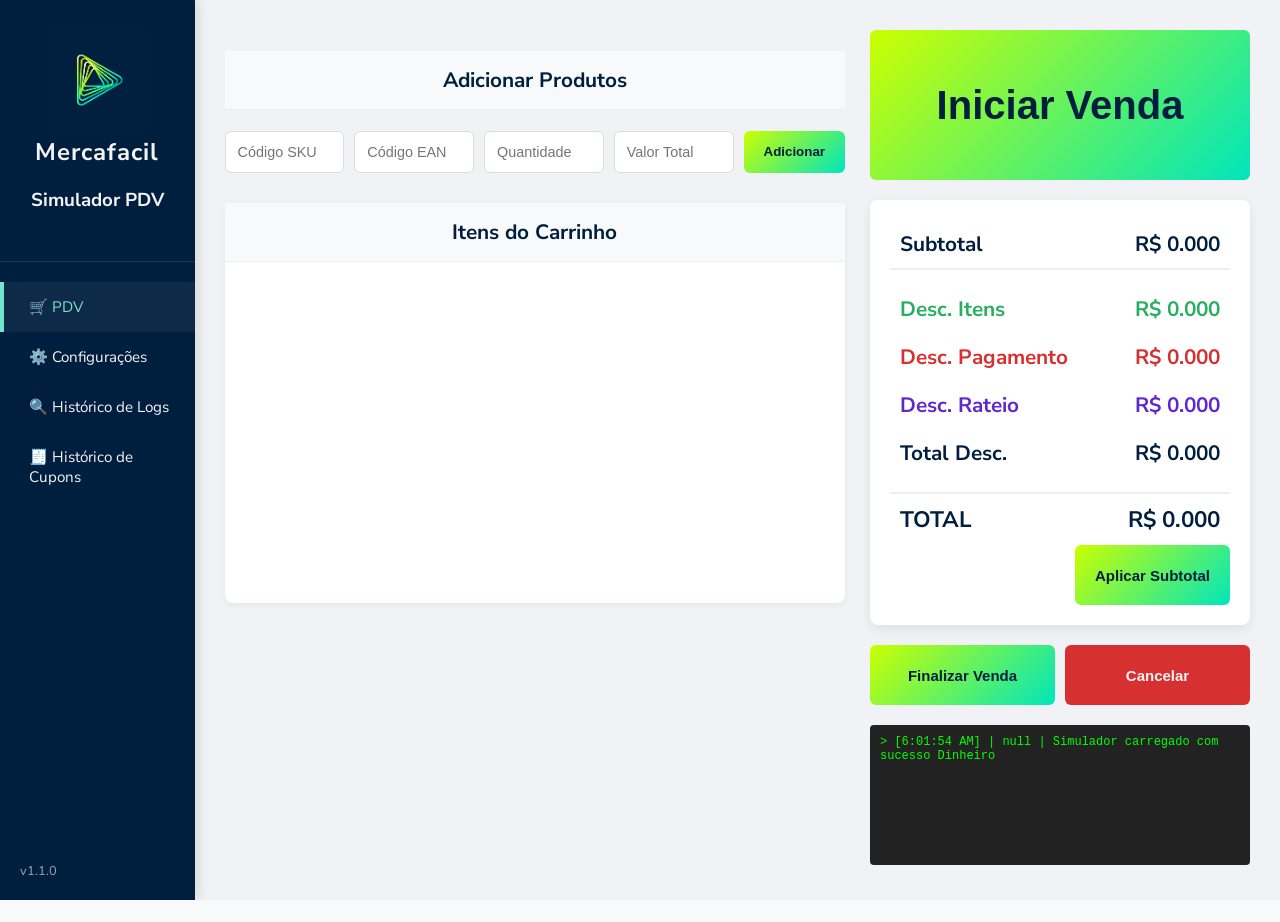
==== index.html @ e907f8af "abc" ====
<!DOCTYPE html>
<html lang="pt-br">
<head>
    <meta charset="UTF-8">
    <title>Simulador de PDV - Mercafacil</title>
    <link rel="stylesheet" href="css/style.css">
    <link href="https://fonts.googleapis.com/css2?family=Nunito+Sans:ital,wght@0,200..1000;1,200..1000&display=swap" rel="stylesheet">
</head>
<body>

    <div class="layout-sistema">

        <div id="modal-mensagens" style="display: none;">
            <div class="modal-conteudo-mensagens">
                <h2 id="texto-mensagem"></h2>
                <div id="container-botoes" class="grupo-botoes-modal"></div>
            </div>
        </div>

        <div id="modal-configuracoes" style="display: none;">
            <div class="modal-conteudo">
                <h2 style="color: var(--text-dark); text-align: center;">Configurações da conta</h2>
                <div class="formulario-grid">
                    <div id="engine">
                        <label for="janev22 consinco">Engine (PDV)</label>
                        <div >
                            <input type="radio" id="janev22" name="engine" value="janev22">
                            <label for="janev22">Jane - v2.2</label>

                            <input type="radio" id="consinco" name="engine" value="consinco">
                            <label for="consinco">Consinco</label>
                        </div>
                    </div>
                    <label for="input-doc-config">Número do Documento (CPF/CNPJ - Reuso):</label>
                    <input type="text" id="input-doc-config" class="input-padrao" placeholder="Documento para reuso">

                    <label for="input-token-config">Token:</label>
                    <input type="password" id="input-token-config" class="input-padrao" placeholder="Token da conta">

                    <label for="input-url-config">URL Base:</label>
                    <input type="text" id="input-url-config" class="input-padrao" placeholder="URL base da API">

                    <label for="input-user-config">Usuário (Consinco):</label>
                    <input type="text" id="input-user-config" class="input-padrao" placeholder="mercafacil">

                    <label for="input-partnerCode-config">partnerCode (Consinco):</label>
                    <input type="text" id="input-partnerCode-config" class="input-padrao" placeholder="1001">

                    <label for="input-paymentCode-config">paymentCode (Consinco):</label>
                    <input type="text" id="input-paymentCode-config" class="input-padrao" placeholder="40">
                </div>

                <span class="btn-fechar-modal" id="btn-fechar-config">&times;</span>
                <button id="btn-confirmar-config" class="btn-padrao btn-gradient">Confirmar</button>
            </div>
        </div>

        <div id="modal-detalhes-log" style="display: none;">
            <div class="modal-conteudo">
                <h2 id="mensagem-log"></h2>
                <h3 id="tipo-log"></h3> 
                <h4 id="endpoint-log"></h4> 
                <pre id="detalhe-log"></pre>
                <button onclick="document.getElementById('modal-detalhes-log').style.display='none'">Fechar</button>
            </div>
        </div>
        
        <div id="modal-cupom" style="display: none;">
            <span>Olá</span>
        </div>

        <aside class="barra-lateral">
            <div class="logo-container">
                <img src="mercafacil.png" alt="Logo Mercafacil" style="width: 100px; height: auto;">
                <span class="logo-texto">Mercafacil</span>
                <h3 class="light-texto">Simulador PDV</h3>
            </div>
            
            <nav class="menu-navegacao">
                <a href="#" class="item-menu ativo" onclick="alternarView('pdv')">🛒 PDV</a>
                <a href="#" class="item-menu" onclick="abrirConfiguracoes()">⚙️ Configurações</a>
                <a href="#" class="item-menu" onclick="alternarView('log')">🔍 Histórico de Logs</a>
                <a href="#" class="item-menu" onclick="alternarView('cupom')">🧾 Histórico de Cupons</a>
            </nav>

            <div class="menu-texto" style="color: white; padding: 20px; font-size: 0.8em; opacity: 0.6;">
                v1.1.0
            </div>
        </aside>

        <main class="conteudo-principal">
            
            <div id="view-pdv">
                <div class="grade-venda">
                    <div id="esquerda">
                        <h3 class="dark-texto cabecalho-produto">Adicionar Produtos</h3>
                        <div class="linha-entrada">
                            <input type="text" id="input-sku" placeholder="Código SKU" class="input-padrao">
                            <input type="text" id="input-ean" placeholder="Código EAN" class="input-padrao">
                            <input type="number" id="input-qtd" placeholder="Quantidade" class="input-padrao">
                            <input type="number" id="input-valor" placeholder="Valor Total" class="input-padrao">
                            <button onclick="adicionarProdutoManualmente()" class="btn-padrao btn-gradient btn-adicionar">Adicionar</button>
                        </div>
                        <div class="coluna-lista cabecalho-carrinho">
                            <div id="cabecalho-carrinho" class="dark-texto">
                                <span>Itens do Carrinho</span>
                            </div>
                            <div id="lista-itens"></div>
                        </div>
                    </div>

                    <div id="direita">
                        <div id="iniciar-venda">
                            <button id="btn-iniciar-venda" class="btn-padrao btn-gradient btn-iniciar-venda">Iniciar Venda</button>
                        </div>

                        <div class="coluna-resumo">
                            <div class="card-totais">
                                <div class="linha-resumo linha-subtotal">
                                    <span>Subtotal</span>
                                    <span id="valor-total">R$ 0,000</span>
                                </div>
                                <div class="linha-resumo linha-desc-itens">
                                    <span>Desc. Itens</span>
                                    <span id="valor-desc-itens">R$ 0,000</span>
                                </div>
                                <div class="linha-resumo linha-desc-pagamento">
                                    <span>Desc. Pagamento</span>
                                    <span id="valor-pagamento" >R$ 0,000</span>
                                </div>
                                <div class="linha-resumo linha-desc-rateio">
                                    <span>Desc. Rateio</span>
                                    <span id="valor-rateio">R$ 0,000</span>
                                </div>
                                <div class="linha-resumo">
                                    <span>Total Desc.</span>
                                    <span id="valor-descontos">R$ 0,000</span>
                                </div>
                                <div class="linha-resumo total-final">
                                    <span>TOTAL</span>
                                    <span id="valor-liquido">R$ 0,000</span>
                                </div>
                                <div class="btn-subtotal">
                                    <button onclick="enviarSubtotal()" id="btn-subtotal" class="btn-padrao btn-gradient btn-subtotal">Aplicar Subtotal</button>
                                </div>
                            </div>
                         </div>
                        <div class="acoes-venda">
                            <button onclick="enviarFinalizarTransacao(), enviarCupom()" id="btn-confirmar" class="btn-padrao btn-gradient btn-finalizar">Finalizar Venda</button>
                            <button onclick="enviarCancelarTransacao()" id="btn-cancelar" class="btn-padrao btn-cancelar">Cancelar</button>
                        </div>
                        <div id="log-tempo-real" class="log-container-footer"></div>
                    </div>
                </div>
            </div>

            <div id="view-log" style="display: none;">
                <h2 class="dark-texto">Histórico de Transações</h2>
                <div class="tabela-logs-container">
                    <table id="tabela-transacoes">
                        <thead>
                            <tr>
                                <th>ID da Transação</th>
                                <th>Data/Hora</th>
                                <th>Status</th>
                                <th>Ação</th>
                                <th>Request</th>
                                <th>Response</th>
                            </tr>
                        </thead>
                        <tbody id="corpo-tabela-logs">
                            </tbody>
                    </table>
                </div>
            </div>

            <div id="view-cupom" style="display: none;">
                <h2 class="dark-texto">Histórico de Cupons</h2>
                <div class="container-historico-cupons"></div>
            </div>

        </main>
    </div>

    <script type="module" src="js/main.js"></script>
</body>
</html>/
---- css/style.css ----
:root {
    --brand-navy: #001f3f;       
    --brand-cyan: #74e5cd;       
    --brand-lime: #ccff00; 
    --brand-green: #27ae60;   
    --brand-red: #d63031; 
    --brand-purple: #5f27cd; 
    --text-light: #f4f4f4;       
    --text-dark: #001f3f;        
    --accent-gradient: linear-gradient(135deg, #ccff00 0%, #00e5bc 100%);
    --bg-light: #f8f9fa;
    --border-color: #ddd;
}

/* Layout Global */
html, body {
    margin: 0;
    padding: 0;
    height: 100vh; 
    width: 100vw;  
    overflow: hidden; 
}

body {
    font-family: 'Nunito Sans', Roboto, Helvetica, Arial, sans-serif;
    -webkit-font-smoothing: antialiased;
    background-color: var(--bg-light);
}

.layout-sistema {
    display: flex;
    height: 100vh;
    width: 100vw;
}

/* Barra Lateral */
.barra-lateral {
    width: 260px;
    background-color: var(--brand-navy);
    color: var(--text-light);
    display: flex;
    flex-direction: column;
    box-shadow: 4px 0 10px rgba(0,0,0,0.1);
    z-index: 10;
}

.logo-container {
    padding: 30px 20px;
    text-align: center;
    border-bottom: 1px solid rgba(255,255,255,0.1);
}

.logo-texto {
    font-size: 1.5rem;
    font-weight: bold;
    display: block;
    letter-spacing: 1px;
}

.light-texto { 
    color: var(--text-light);
}

.dark-texto { 
    color: var(--text-dark)
}

.menu-navegacao { padding: 20px 0; flex-grow: 1; }

.item-menu {
    display: block;
    padding: 15px 25px;
    color: var(--text-light);
    text-decoration: none;
    transition: all 0.3s;
    font-size: 0.95rem;
    border-left: 4px solid transparent;
}

.item-menu:hover, .item-menu.ativo {
    background: rgba(255,255,255,0.05);
    border-left-color: var(--brand-cyan);
    color: var(--brand-cyan);
}

/* Área de Conteúdo */
.conteudo-principal {
    flex-grow: 1;
    padding: 30px;
    overflow-y: auto;
    background-color: #f0f2f5;
}

/* Grid do PDV */
.grade-venda {
    display: grid;
    grid-template-columns: 1fr 380px;
    gap: 25px;
    height: calc(100vh - 100px);
}

#engine {
    border: 1px solid var(--border-color);
    border-radius: 6px;
    display: flexbox;
    padding: 8px;
    margin-bottom: 8px;
}

/* Inputs e Botões */
.input-padrao {
    padding: 12px;
    border: 1px solid var(--border-color);
    border-radius: 6px;
    font-size: 0.9rem;
    margin-bottom: 10px;
    width: 100%;
    box-sizing: border-box;
}

.btn-padrao {
    padding: 12px 20px;
    border: none;
    border-radius: 6px;
    cursor: pointer;
    font-weight: 600;
    transition: opacity 0.2s;
    align-items: center;
    justify-content: center;
}

.btn-gradient {
    background: var(--accent-gradient);
    color: var(--text-dark);
}

.btn-gradient:hover { 
    opacity: 0.9; 
}

.btn-adicionar {
    margin-bottom: 10px;
    color: var(--text-dark);
}

.btn-iniciar-venda {
    height: 150px;
    width: 100%;
    font-size: 40px;
    color: var(--text-dark);
    margin-bottom: 20px;
}


.btn-subtotal {
    height: 60px;
    display: flex;
    justify-content: flex-end;
    font-size: 15px;
}

.acoes-venda {
    display: flex;
    padding:0;
    margin-top: 20px;
    gap: 10px;      
    width: 100%;
    box-sizing: border-box; 
}

/* Botão Cancelar */
.btn-cancelar { 
    flex: 1 1 0; /* O terceiro valor (0) garante que eles ignorem o tamanho do texto interno */
    width: 0;    /* Força o flexbox a calcular o tamanho do zero de forma igual */
    height: 60px;
    display: flex;
    align-items: center;
    justify-content: center;
    white-space: nowrap;
    background: var(--brand-red);
    color: var(--text-light);
    font-size: 15px;
}

/* Botão Finalizar (usando sua classe de gradiente) */
.btn-finalizar {
    flex: 1 1 0; /* O terceiro valor (0) garante que eles ignorem o tamanho do texto interno */
    width: 0;    /* Força o flexbox a calcular o tamanho do zero de forma igual */
    height: 60px;
    display: flex;
    align-items: center;
    justify-content: center;
    white-space: nowrap;
    font-size: 15px;
}


/* Carrinho */
.coluna-lista {
    background: white;
    border-radius: 8px;
    box-shadow: 0 2px 8px rgba(0,0,0,0.05);
    display: flex;
    flex-direction: column;
    height: 400px;
    margin-top: 20px;
}

#cabecalho-carrinho {
    padding: 15px;
    background: #f8f9fa;
    border-bottom: 1px solid #eee;
    font-weight: bold;
    text-align: center;
    font-size: 1.3rem;
}

.cabecalho-produto {
    padding: 15px;
    background: #f8f9fa;
    border-bottom: 1px solid #eee;
    font-weight: bold;
    text-align: center;
    font-size: 1.3rem;
}

#lista-itens {
    flex-grow: 1;
    overflow-y: auto;
    padding: 10px;
}

.item-produto-bloco {
    padding: 20px 12px; 
    border-bottom: 1px solid #eee;
    display: flex;
    justify-content: space-between;
}

.info-principal {
    display: flex;
    gap: 20px; 
    align-items: center;
}

.info-principal-cupom {
    display: flex;
    gap: 20px; 
    align-items: left;
}

.indice {
    font-weight: 800;
    
}

/* Resumo Financeiro */
.card-totais {
    background: white;
    padding: 20px;
    border-radius: 8px;
    box-shadow: 0 4px 12px rgba(0,0,0,0.08);
}

.linha-entrada {
    display: grid;
    grid-template-columns: repeat(4, 1fr) auto; /* 4 inputs e 1 botão */
    gap: 10px;
    align-items: stretch; /* Faz todos esticarem para ter a mesma altura */
}

.linha-resumo {
    display: flex;
    justify-content: space-between;
    font-size: 1.3rem;
    padding: 10px;
    color: var(--text-dark);
    font-weight: bold
}

.linha-subtotal {
    border-bottom: 2px solid #eee;
}

.linha-desc-itens {
    color:var(--brand-green);
    margin-top: 15px;
}

.linha-desc-pagamento {
    color:var(--brand-red)
}

.linha-desc-rateio {
    color:var(--brand-purple)
}

.total-final {
    font-size: 1.4rem;
    font-weight: bold;
    color: var(--brand-navy);
    margin-top: 15px;
    padding-top: 10px;
    border-top: 2px solid #eee;
}

/* Logs Tempo Real (Footer) */
.log-container-footer {
    margin-top: 20px;
    background: #222;
    color: #00ff00;
    font-family: 'Courier New', monospace;
    font-size: 0.75rem;
    padding: 10px;
    height: 120px;
    overflow-y: auto;
    border-radius: 4px;
}

/* VIEW: Histórico de Logs (Tabela) */
.tabela-logs-container {
    background: white;
    padding: 20px;
    border-radius: 8px;
    box-shadow: 0 2px 10px rgba(0,0,0,0.05);
    margin-top: 20px;
}

table {
    width: 100%;
    border-collapse: collapse;
    text-align: left;
}

th {
    background: #f4f4f4;
    padding: 12px;
    border-bottom: 2px solid #ddd;
    font-size: 0.85rem;
}

td {
    padding: 12px;
    border-bottom: 1px solid #eee;
    font-size: 0.85rem;
    max-width: 200px;
    overflow: hidden;
    text-overflow: ellipsis;
    white-space: nowrap;
}

/* Badges de Status */
.status-badge {
    padding: 4px 8px;
    border-radius: 12px;
    font-size: 0.7rem;
    font-weight: bold;
    text-transform: uppercase;
}

.status-success { background: #d4edda; color: var(--brand-green); }
.status-error { background: #f8d7da; color: var(--brand-red); }
.status-info { background: #bea2c0; color: var(--brand-purple); }
.status-warn { background: #fff3cd; color: #856404; }

.container-historico-cupons {
    display: flex;
    flex-wrap: wrap;
    gap: 15px;
    padding: 20px;
}

.card-cupom {
    background: white;
    border: 1px solid #ddd;
    border-radius: 8px;
    padding: 15px;
    width: 180px;
    cursor: pointer;
    transition: transform 0.2s;
    text-align: center;
}

.card-cupom:hover {
    transform: translateY(-5px);
    box-shadow: 0 5px 15px rgba(0,0,0,0.1);
}

/* Modais */
#modal-mensagens, #modal-configuracoes, #modal-cupom, #modal-detalhes-log {
    position: fixed;
    top: 0; left: 0; width: 100%; height: 100%;
    background: rgba(0,0,0,0.6);
    display: flex;
    justify-content: center;
    align-items: center;
    z-index: 1000;
}

.modal-conteudo, .modal-conteudo-mensagens {
    background: white;
    padding: 30px;
    border-radius: 12px;
    width: 450px;
    max-width: 90%;
    max-height: 80%;
    overflow-y: auto;
    overflow-x: auto;
    word-wrap: break-word;
}

.cupom {
    background: white;
    padding: 20px;
    width: 600px;
    max-height: 80vh;
    overflow-y: auto;
    border-radius: 4px;
    box-shadow: 0 10px 25px rgba(0,0,0,0.2);
    font-family: 'Courier New', Courier, monospace; /* Fonte estilo impressora térmica */
    color: #333;
    font-size: 0.8rem;
}

.btn-fechar-modal {
    position: absolute;
    top: 10px;
    right: 15px;
    font-size: 28px;
    font-weight: bold;
    color: #aaa;
    cursor: pointer;
    transition: 0.3s;
}

.btn-fechar-modal:hover {
    color: #f44336; 
}

#tipo-log {
    color: var(--brand-purple);
}

#mensagem-log {
    color: var(--text-dark);
}
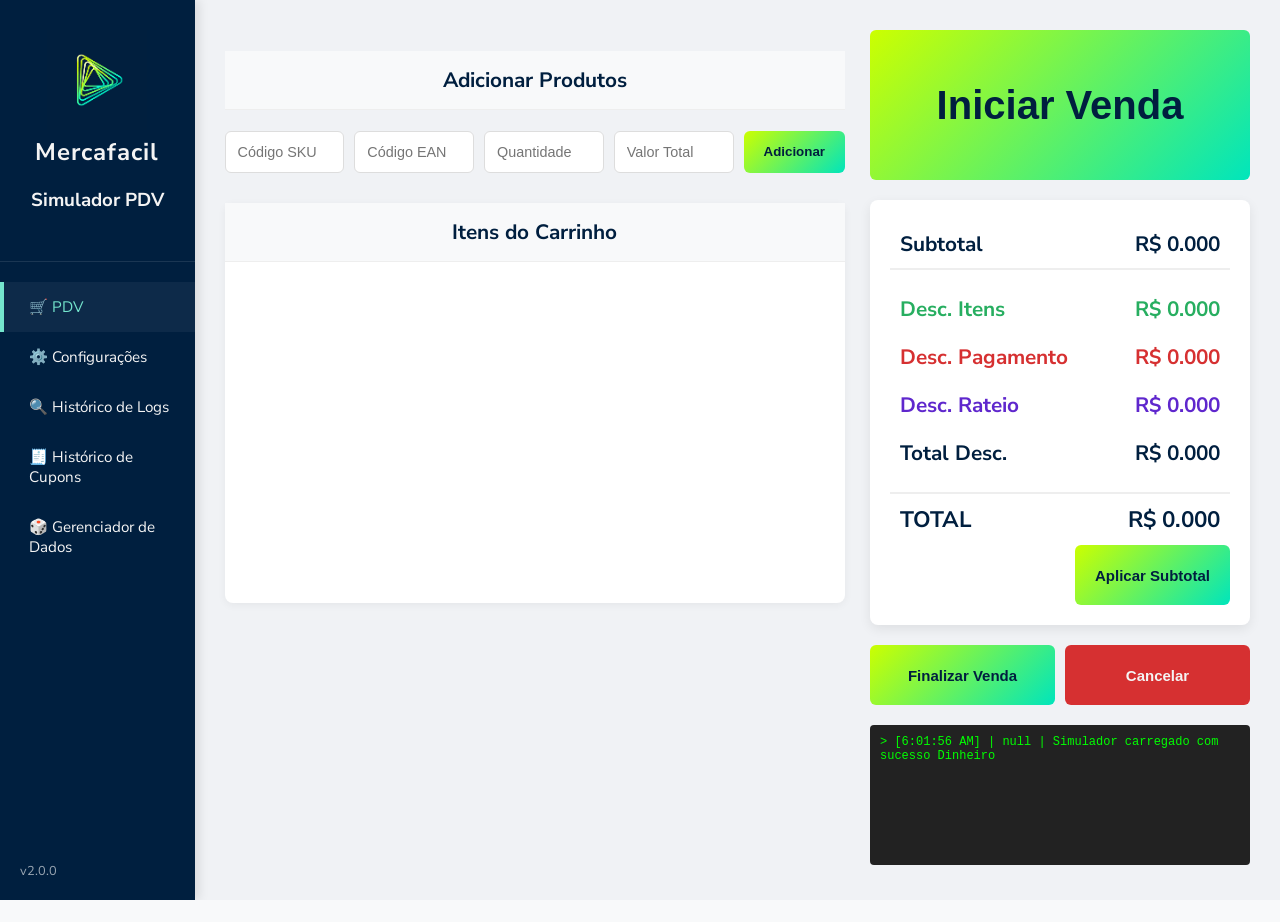
==== commit 7b04d012: "Criação do Menu de Gerenciador de Dados" ====
--- a/index.html
+++ b/index.html
@@ -81,10 +81,11 @@
                 <a href="#" class="item-menu" onclick="abrirConfiguracoes()">⚙️ Configurações</a>
                 <a href="#" class="item-menu" onclick="alternarView('log')">🔍 Histórico de Logs</a>
                 <a href="#" class="item-menu" onclick="alternarView('cupom')">🧾 Histórico de Cupons</a>
+                <a href="#" class="item-menu" onclick="alternarView('dados')">🎲 Gerenciador de Dados</a>
             </nav>
 
             <div class="menu-texto" style="color: white; padding: 20px; font-size: 0.8em; opacity: 0.6;">
-                v1.1.0
+                v2.0.0
             </div>
         </aside>
 
@@ -179,6 +180,11 @@
                 <div class="container-historico-cupons"></div>
             </div>
 
+            <div id="view-dados" style="display: none;">
+                <h2 class="dark-texto">Gerenciador de Dados</h2>
+                <div class="container-gerenciador-dados"></div>
+            </div>
+
         </main>
     </div>
 
--- a/css/style.css
+++ b/css/style.css
@@ -370,6 +370,13 @@
     padding: 20px;
 }
 
+.container-gerenciador-dados {
+    display: flex;
+    flex-wrap: wrap;
+    gap: 15px;
+    padding: 20px;
+}
+
 .card-cupom {
     background: white;
     border: 1px solid #ddd;
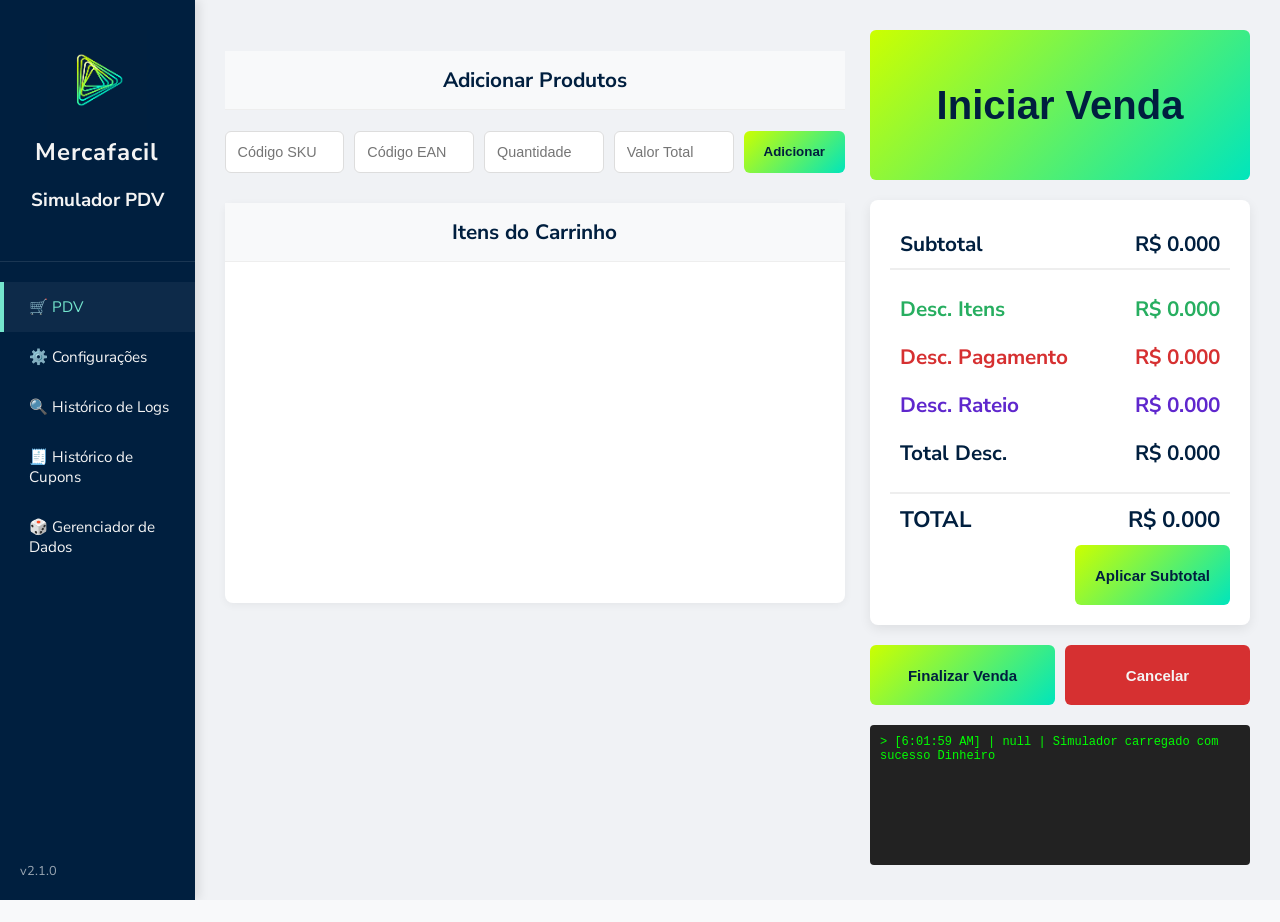
==== commit a404bc3a: "Melhorando UI" ====
--- a/index.html
+++ b/index.html
@@ -24,7 +24,7 @@
                     <div id="engine">
                         <label for="janev22 consinco">Engine (PDV)</label>
                         <div >
-                            <input type="radio" id="janev22" name="engine" value="janev22">
+                            <input type="radio" id="janev22" name="engine" value="janev22" checked>
                             <label for="janev22">Jane - v2.2</label>
 
                             <input type="radio" id="consinco" name="engine" value="consinco">
@@ -48,10 +48,13 @@
 
                     <label for="input-paymentCode-config">paymentCode (Consinco):</label>
                     <input type="text" id="input-paymentCode-config" class="input-padrao" placeholder="40">
+
+                    <button class="modal-close-btn" id="close-modal" aria-label="Fechar">
+                        <span class="icon-cross"></span>
+                    </button>
+
+                    <button id="btn-confirmar-config" class="btn-padrao btn-gradient">Confirmar</button>
                 </div>
-
-                <span class="btn-fechar-modal" id="btn-fechar-config">&times;</span>
-                <button id="btn-confirmar-config" class="btn-padrao btn-gradient">Confirmar</button>
             </div>
         </div>
 
@@ -61,12 +64,20 @@
                 <h3 id="tipo-log"></h3> 
                 <h4 id="endpoint-log"></h4> 
                 <pre id="detalhe-log"></pre>
-                <button onclick="document.getElementById('modal-detalhes-log').style.display='none'">Fechar</button>
+                <button class="modal-close-btn" id="close-detalhes-log" aria-label="Fechar">
+                    <span class="icon-cross"></span>
+                </button>
             </div>
         </div>
         
         <div id="modal-cupom" style="display: none;">
-            <span>Olá</span>
+            <div class="modal-conteudo">
+                <h2 id="mensagem-cupom"></h2>
+                <pre id="detalhe-cupom"></pre>
+                <button class="modal-close-btn" id="close-modal" aria-label="Fechar">
+                    <span class="icon-cross"></span>
+                </button>
+            </div>
         </div>
 
         <aside class="barra-lateral">
@@ -85,7 +96,7 @@
             </nav>
 
             <div class="menu-texto" style="color: white; padding: 20px; font-size: 0.8em; opacity: 0.6;">
-                v2.0.0
+                v2.1.0
             </div>
         </aside>
 
--- a/css/style.css
+++ b/css/style.css
@@ -406,6 +406,7 @@
 
 .modal-conteudo, .modal-conteudo-mensagens {
     background: white;
+    position: relative;
     padding: 30px;
     border-radius: 12px;
     width: 450px;
@@ -430,24 +431,76 @@
 }
 
 .btn-fechar-modal {
-    position: absolute;
     top: 10px;
     right: 15px;
     font-size: 28px;
     font-weight: bold;
-    color: #aaa;
+    color: var(--accent-gradient);
     cursor: pointer;
     transition: 0.3s;
 }
 
-.btn-fechar-modal:hover {
-    color: #f44336; 
-}
-
 #tipo-log {
     color: var(--brand-purple);
 }
 
 #mensagem-log {
     color: var(--text-dark);
+}
+
+/* Container do botão */
+.modal-close-btn {
+    position: absolute;
+    top: 15px;
+    right: 15px;
+    width: 32px;
+    height: 32px;
+    background-color: #f0f0f0; /* Fundo neutro */
+    border: none;
+    border-radius: 50%; /* Deixa redondo */
+    cursor: pointer;
+    display: flex;
+    align-items: center;
+    justify-content: center;
+    transition: all 0.3s ease; /* Transição suave para o hover */
+    z-index: 10;
+}
+
+/* Efeito ao passar o mouse */
+.modal-close-btn:hover {
+    background-color: #e74c3c; /* Vermelho suave ao focar */
+    transform: rotate(90deg); /* Gira o X para dar um charme */
+}
+
+/* Criando o ícone de X com linhas CSS */
+.icon-cross {
+    position: relative;
+    width: 15px;
+    height: 15px;
+}
+
+.icon-cross::before, .icon-cross::after {
+    content: '';
+    position: absolute;
+    top: 50%;
+    left: 50%;
+    width: 100%;
+    height: 2px;
+    background-color: #333; /* Cor do X */
+    transition: background-color 0.3s ease;
+}
+
+/* Altera a cor das linhas quando o botão recebe hover */
+.modal-close-btn:hover .icon-cross::before,
+.modal-close-btn:hover .icon-cross::after {
+    background-color: white;
+}
+
+/* Inclina as linhas para formar o X */
+.icon-cross::before {
+    transform: translate(-50%, -50%) rotate(45deg);
+}
+
+.icon-cross::after {
+    transform: translate(-50%, -50%) rotate(-45deg);
 }
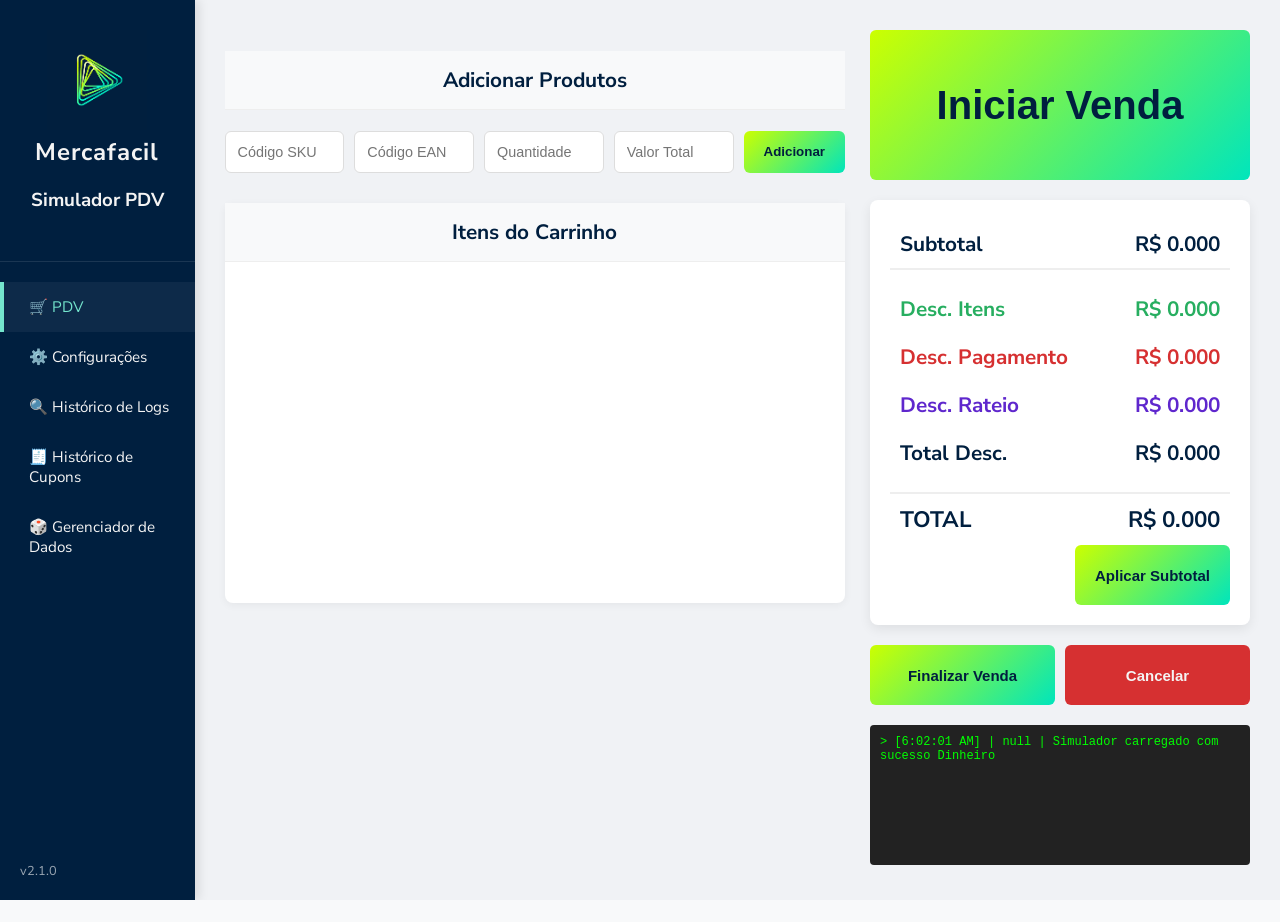
==== commit 54aa8a72: "Melhorando UI" ====
--- a/index.html
+++ b/index.html
@@ -49,7 +49,7 @@
                     <label for="input-paymentCode-config">paymentCode (Consinco):</label>
                     <input type="text" id="input-paymentCode-config" class="input-padrao" placeholder="40">
 
-                    <button class="modal-close-btn" id="close-modal" aria-label="Fechar">
+                    <button class="modal-close-btn" aria-label="Fechar">
                         <span class="icon-cross"></span>
                     </button>
 
@@ -64,7 +64,7 @@
                 <h3 id="tipo-log"></h3> 
                 <h4 id="endpoint-log"></h4> 
                 <pre id="detalhe-log"></pre>
-                <button class="modal-close-btn" id="close-detalhes-log" aria-label="Fechar">
+                <button class="modal-close-btn" aria-label="Fechar">
                     <span class="icon-cross"></span>
                 </button>
             </div>
@@ -72,11 +72,10 @@
         
         <div id="modal-cupom" style="display: none;">
             <div class="modal-conteudo">
-                <h2 id="mensagem-cupom"></h2>
-                <pre id="detalhe-cupom"></pre>
-                <button class="modal-close-btn" id="close-modal" aria-label="Fechar">
+                <button class="modal-close-btn" aria-label="Fechar">
                     <span class="icon-cross"></span>
                 </button>
+                <button onclick="cancelarCupom()" id="btn-cancelar-cupom" class="btn-padrao btn-cancelar">Cancelar Cupom</button>
             </div>
         </div>
 
@@ -188,7 +187,11 @@
 
             <div id="view-cupom" style="display: none;">
                 <h2 class="dark-texto">Histórico de Cupons</h2>
-                <div class="container-historico-cupons"></div>
+                <div class="container-historico-cupons">
+                    <button class="modal-close-btn" aria-label="Fechar">
+                        <span class="icon-cross"></span>
+                    </button>
+                </div>
             </div>
 
             <div id="view-dados" style="display: none;">
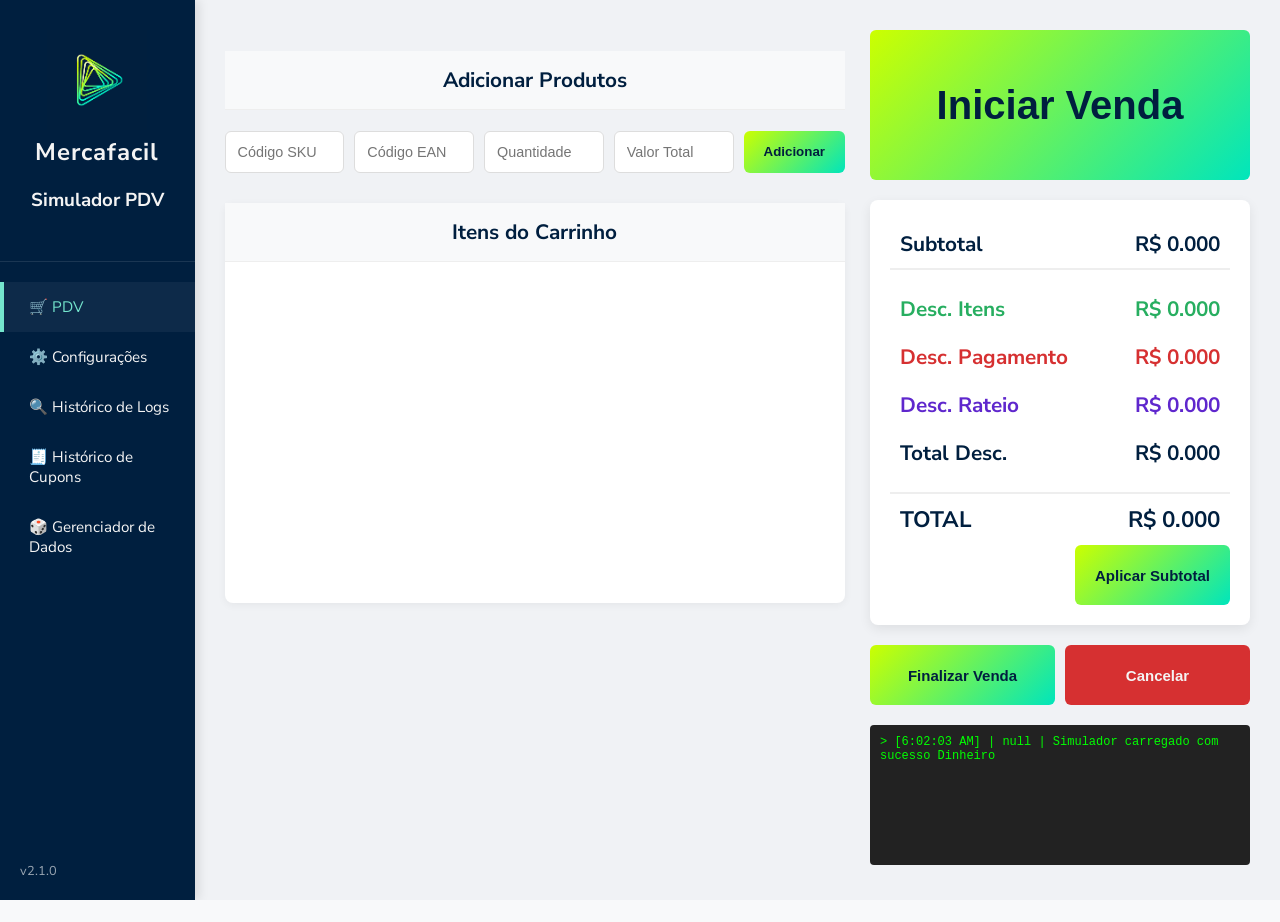
==== commit c00320a8: "Melhorando UI" ====
--- a/index.html
+++ b/index.html
@@ -72,7 +72,7 @@
         
         <div id="modal-cupom" style="display: none;">
             <div class="modal-conteudo">
-                <button class="modal-close-btn" aria-label="Fechar">
+                <button onclick="UI.fecharModal('modal-cupom')" class="modal-close-btn" aria-label="Fechar">
                     <span class="icon-cross"></span>
                 </button>
                 <button onclick="cancelarCupom()" id="btn-cancelar-cupom" class="btn-padrao btn-cancelar">Cancelar Cupom</button>
@@ -187,11 +187,7 @@
 
             <div id="view-cupom" style="display: none;">
                 <h2 class="dark-texto">Histórico de Cupons</h2>
-                <div class="container-historico-cupons">
-                    <button class="modal-close-btn" aria-label="Fechar">
-                        <span class="icon-cross"></span>
-                    </button>
-                </div>
+                <div class="container-historico-cupons"></div>
             </div>
 
             <div id="view-dados" style="display: none;">
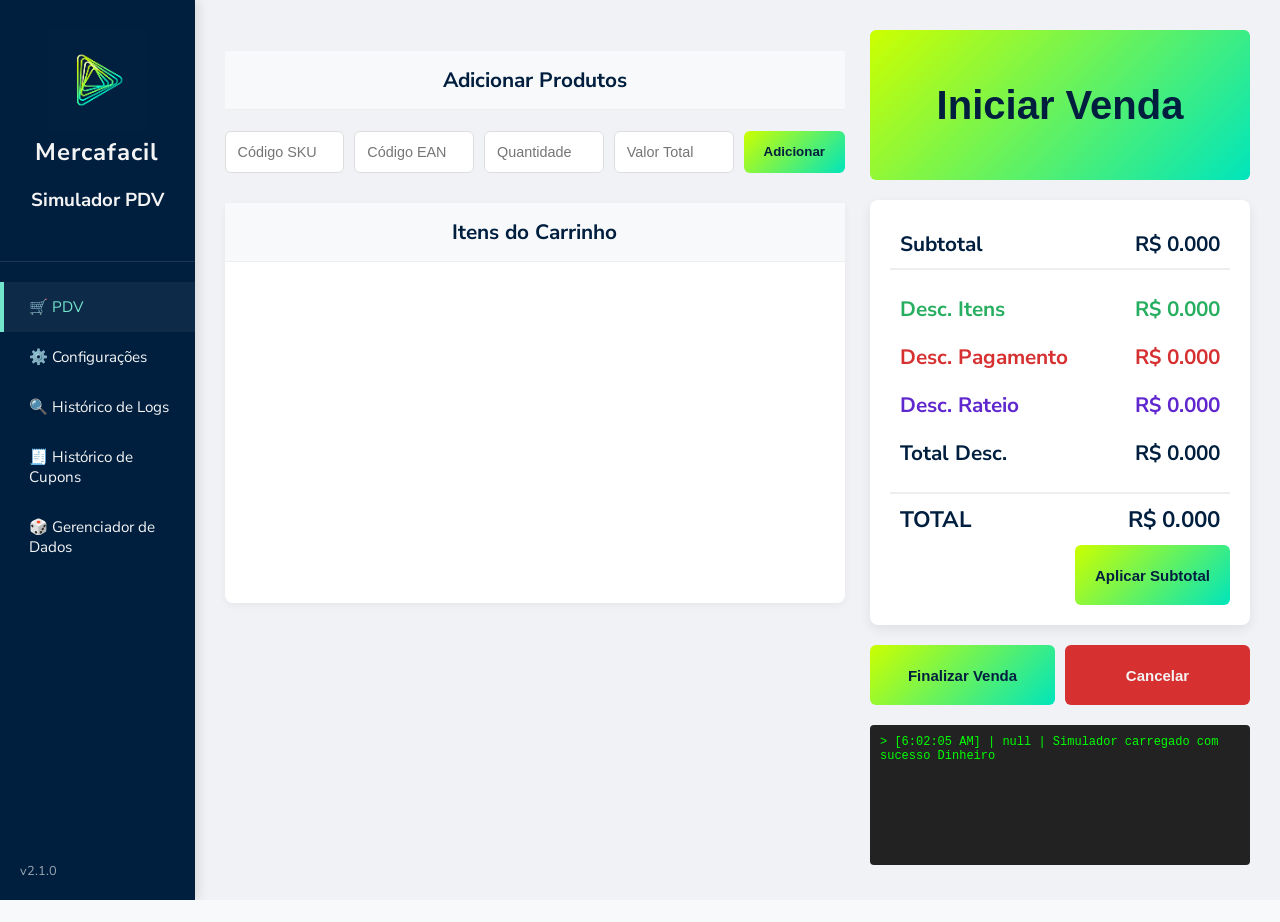
==== commit 2b959c4e: "Melhorando UI" ====
--- a/index.html
+++ b/index.html
@@ -72,10 +72,6 @@
         
         <div id="modal-cupom" style="display: none;">
             <div class="modal-conteudo">
-                <button onclick="UI.fecharModal('modal-cupom')" class="modal-close-btn" aria-label="Fechar">
-                    <span class="icon-cross"></span>
-                </button>
-                <button onclick="cancelarCupom()" id="btn-cancelar-cupom" class="btn-padrao btn-cancelar">Cancelar Cupom</button>
             </div>
         </div>
 
--- a/css/style.css
+++ b/css/style.css
@@ -503,4 +503,8 @@
 
 .icon-cross::after {
     transform: translate(-50%, -50%) rotate(-45deg);
+}
+
+#btn-cancelar-cupom {
+    width: 100%;
 }
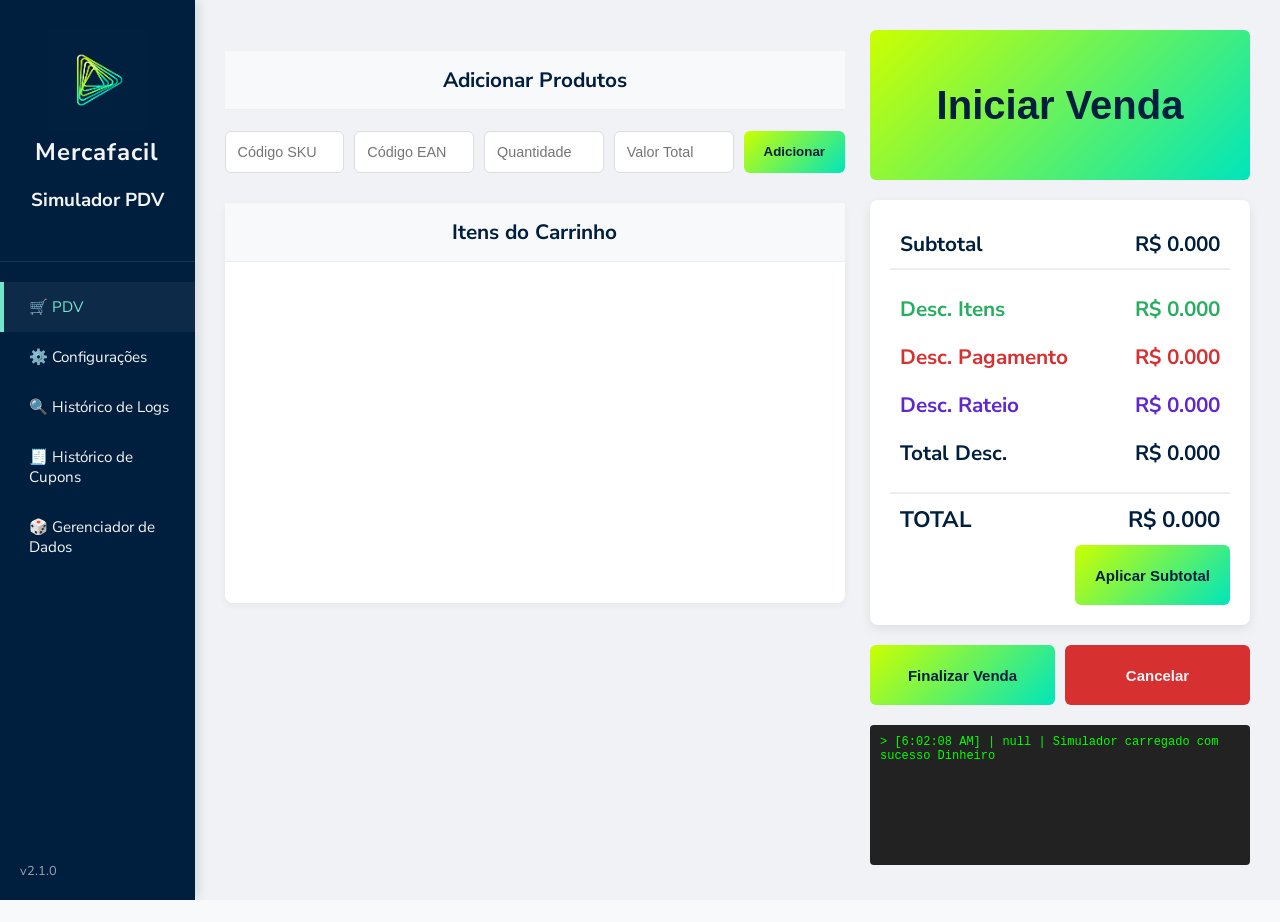
==== commit 38a82f1f: "Melhorando UI" ====
--- a/index.html
+++ b/index.html
@@ -72,6 +72,9 @@
         
         <div id="modal-cupom" style="display: none;">
             <div class="modal-conteudo">
+                <button class="modal-close-btn" aria-label="Fechar">
+                    <span class="icon-cross"></span>
+                </button>
             </div>
         </div>
 
--- a/css/style.css
+++ b/css/style.css
@@ -430,16 +430,6 @@
     font-size: 0.8rem;
 }
 
-.btn-fechar-modal {
-    top: 10px;
-    right: 15px;
-    font-size: 28px;
-    font-weight: bold;
-    color: var(--accent-gradient);
-    cursor: pointer;
-    transition: 0.3s;
-}
-
 #tipo-log {
     color: var(--brand-purple);
 }
@@ -447,25 +437,6 @@
 #mensagem-log {
     color: var(--text-dark);
 }
-
-/* Container do botão */
-.modal-close-btn {
-    position: absolute;
-    top: 15px;
-    right: 15px;
-    width: 32px;
-    height: 32px;
-    background-color: #f0f0f0; /* Fundo neutro */
-    border: none;
-    border-radius: 50%; /* Deixa redondo */
-    cursor: pointer;
-    display: flex;
-    align-items: center;
-    justify-content: center;
-    transition: all 0.3s ease; /* Transição suave para o hover */
-    z-index: 10;
-}
-
 /* Efeito ao passar o mouse */
 .modal-close-btn:hover {
     background-color: #e74c3c; /* Vermelho suave ao focar */
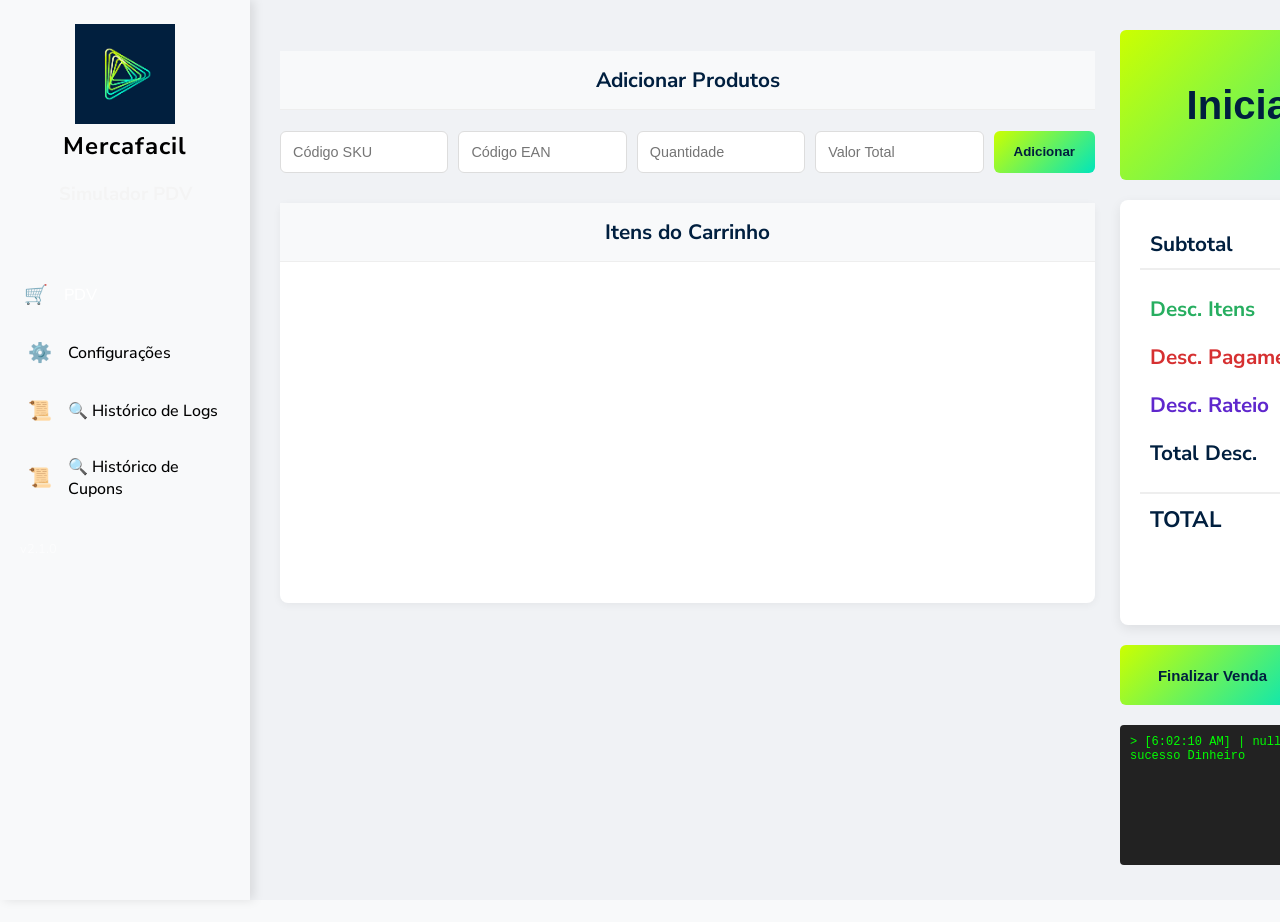
==== commit 04e3946d: "Melhorando UI 2001" ====
--- a/index.html
+++ b/index.html
@@ -5,11 +5,12 @@
     <title>Simulador de PDV - Mercafacil</title>
     <link rel="stylesheet" href="css/style.css">
     <link href="https://fonts.googleapis.com/css2?family=Nunito+Sans:ital,wght@0,200..1000;1,200..1000&display=swap" rel="stylesheet">
+    <meta name="viewport" content="width=device-width, initial-scale=1.0">
 </head>
 <body>
 
     <div class="layout-sistema">
-
+        
         <div id="modal-mensagens" style="display: none;">
             <div class="modal-conteudo-mensagens">
                 <h2 id="texto-mensagem"></h2>
@@ -78,24 +79,38 @@
             </div>
         </div>
 
-        <aside class="barra-lateral">
-            <div class="logo-container">
+        <aside class="sidebar">
+            <div class="sidebar-logo">
                 <img src="mercafacil.png" alt="Logo Mercafacil" style="width: 100px; height: auto;">
                 <span class="logo-texto">Mercafacil</span>
                 <h3 class="light-texto">Simulador PDV</h3>
             </div>
             
-            <nav class="menu-navegacao">
-                <a href="#" class="item-menu ativo" onclick="alternarView('pdv')">🛒 PDV</a>
-                <a href="#" class="item-menu" onclick="abrirConfiguracoes()">⚙️ Configurações</a>
-                <a href="#" class="item-menu" onclick="alternarView('log')">🔍 Histórico de Logs</a>
-                <a href="#" class="item-menu" onclick="alternarView('cupom')">🧾 Histórico de Cupons</a>
-                <a href="#" class="item-menu" onclick="alternarView('dados')">🎲 Gerenciador de Dados</a>
+            <nav class="sidebar-nav" >
+                <a href="#" onclick="alternarView('pdv')" class="sidebar-link ativo">
+                <span class="icone">🛒</span>
+                <span class="texto">PDV</span>
+                </a>
+
+                <a href="#" onclick="abrirConfiguracoes()"  class="sidebar-link">
+                <span class="icone">⚙️</span>
+                <span class="texto">Configurações</span>
+                </a>
+                
+                <a href="#" onclick="alternarView('historico')" class="sidebar-link">
+                <span class="icone">📜</span>
+                <span class="texto">🔍 Histórico de Logs</span>
+                </a>
+
+                <a href="#" onclick="alternarView('cupom')" class="sidebar-link">
+                <span class="icone">📜</span>
+                <span class="texto">🔍 Histórico de Cupons</span>
+                </a>
+                
+                <div class="menu-texto" style="color: white; padding: 20px; font-size: 0.8em; opacity: 0.6;">
+                    v2.1.0
+                </div>
             </nav>
-
-            <div class="menu-texto" style="color: white; padding: 20px; font-size: 0.8em; opacity: 0.6;">
-                v2.1.0
-            </div>
         </aside>
 
         <main class="conteudo-principal">
@@ -186,7 +201,7 @@
 
             <div id="view-cupom" style="display: none;">
                 <h2 class="dark-texto">Histórico de Cupons</h2>
-                <div class="container-historico-cupons"></div>
+                <div id="lista-historico-cupons" class="container-historico-cupons"></div>
             </div>
 
             <div id="view-dados" style="display: none;">
--- a/css/style.css
+++ b/css/style.css
@@ -33,21 +33,72 @@
     width: 100vw;
 }
 
-/* Barra Lateral */
-.barra-lateral {
-    width: 260px;
-    background-color: var(--brand-navy);
-    color: var(--text-light);
-    display: flex;
-    flex-direction: column;
-    box-shadow: 4px 0 10px rgba(0,0,0,0.1);
-    z-index: 10;
-}
-
-.logo-container {
-    padding: 30px 20px;
-    text-align: center;
-    border-bottom: 1px solid rgba(255,255,255,0.1);
+.sidebar {
+  position: fixed;
+  top: 0;
+  left: 0;
+  width: 250px;
+  height: 100vh; /* Ocupa 100% da altura da tela */
+  background-color: var(--cor-sidebar-bg);
+  color: var(--cor-sidebar-texto);
+  display: flex;
+  flex-direction: column;
+  box-shadow: 4px 0 10px rgba(0, 0, 0, 0.1); /* Sombra para dar profundidade */
+  z-index: 1000; /* Garante que fique por cima do resto */
+  transition: all 0.3s ease;
+}
+
+.sidebar-logo {
+  padding: 24px;
+  border-bottom: 1px solid rgba(255, 255, 255, 0.1);
+  text-align: center;
+}
+
+.sidebar-logo h2 {
+  margin: 0;
+  color: #fff;
+  font-size: 1.5rem;
+}
+
+.sidebar-nav {
+  flex-grow: 1; /* Faz o menu empurrar o footer para baixo */
+  padding: 20px 0;
+  display: flex;
+  flex-direction: column;
+  gap: 8px; /* Espaço entre os botões */
+}
+
+.sidebar-link {
+  display: flex;
+  align-items: center;
+  padding: 12px 24px;
+  text-decoration: none;
+  color: var(--cor-sidebar-texto);
+  font-weight: 500;
+  transition: all 0.2s;
+  border-left: 4px solid transparent; /* Truque de sênior para o hover */
+}
+
+.sidebar-link:hover {
+  background-color: var(--cor-sidebar-hover);
+  color: #fff;
+  border-left: 4px solid var(--cor-destaque);
+}
+
+.sidebar-link.ativo {
+  background-color: var(--cor-sidebar-hover);
+  color: #fff;
+  border-left: 4px solid var(--cor-destaque);
+}
+
+.sidebar-link .icone {
+  font-size: 1.2rem;
+  margin-right: 16px;
+}
+
+body {
+  margin: 0;
+  padding-left: 250px;
 }
 
 .logo-texto {
@@ -64,8 +115,6 @@
 .dark-texto { 
     color: var(--text-dark)
 }
-
-.menu-navegacao { padding: 20px 0; flex-grow: 1; }
 
 .item-menu {
     display: block;
@@ -419,6 +468,7 @@
 
 .cupom {
     background: white;
+    position: relative;
     padding: 20px;
     width: 600px;
     max-height: 80vh;
@@ -430,6 +480,16 @@
     font-size: 0.8rem;
 }
 
+.btn-fechar-modal {
+    top: 10px;
+    right: 15px;
+    font-size: 28px;
+    font-weight: bold;
+    color: var(--accent-gradient);
+    cursor: pointer;
+    transition: 0.3s;
+}
+
 #tipo-log {
     color: var(--brand-purple);
 }
@@ -437,6 +497,25 @@
 #mensagem-log {
     color: var(--text-dark);
 }
+
+/* Container do botão */
+.modal-close-btn {
+    position: absolute;
+    top: 15px;
+    right: 15px;
+    width: 32px;
+    height: 32px;
+    background-color: #f0f0f0; /* Fundo neutro */
+    border: none;
+    border-radius: 50%; /* Deixa redondo */
+    cursor: pointer;
+    display: flex;
+    align-items: center;
+    justify-content: center;
+    transition: all 0.3s ease; /* Transição suave para o hover */
+    z-index: 10;
+}
+
 /* Efeito ao passar o mouse */
 .modal-close-btn:hover {
     background-color: #e74c3c; /* Vermelho suave ao focar */
@@ -478,4 +557,55 @@
 
 #btn-cancelar-cupom {
     width: 100%;
+}
+
+.texto-cancelado {
+    color: #e74c3c !important;
+    font-weight: bold;
+}
+
+.cupom-cancelado {
+    background-color: #ffebee; 
+    border: 2px dashed #e74c3c;
+}
+
+.texto-cancelado {
+    border-left: 5px solid #ff4444 !important;
+    background-color: #fff1f1 !important;
+    opacity: 0.8;
+}
+
+.texto-cancelado div {
+    color: #cc0000 !important;
+}
+
+/* ==========================================================================
+   📱 RESPONSIVIDADE - Mobile
+   ========================================================================== */
+@media (max-width: 768px) {
+    html, body {
+        overflow-y: auto !important; 
+        height: auto !important;
+    }
+
+    .layout-sistema {
+        flex-direction: column !important;
+        height: auto !important;
+        width: 100% !important;
+        overflow-y: visible !important; 
+    }
+
+    .area-principal, 
+    .painel-venda, 
+    .painel-produtos, 
+    .painel-cupom {
+        width: 100% !important;
+        padding: 10px !important;
+        margin: 0 !important;
+        height: auto !important;
+    }
+
+    .grid-produtos {
+        grid-template-columns: repeat(auto-fill, minmax(140px, 1fr)) !important;
+    }
 }
